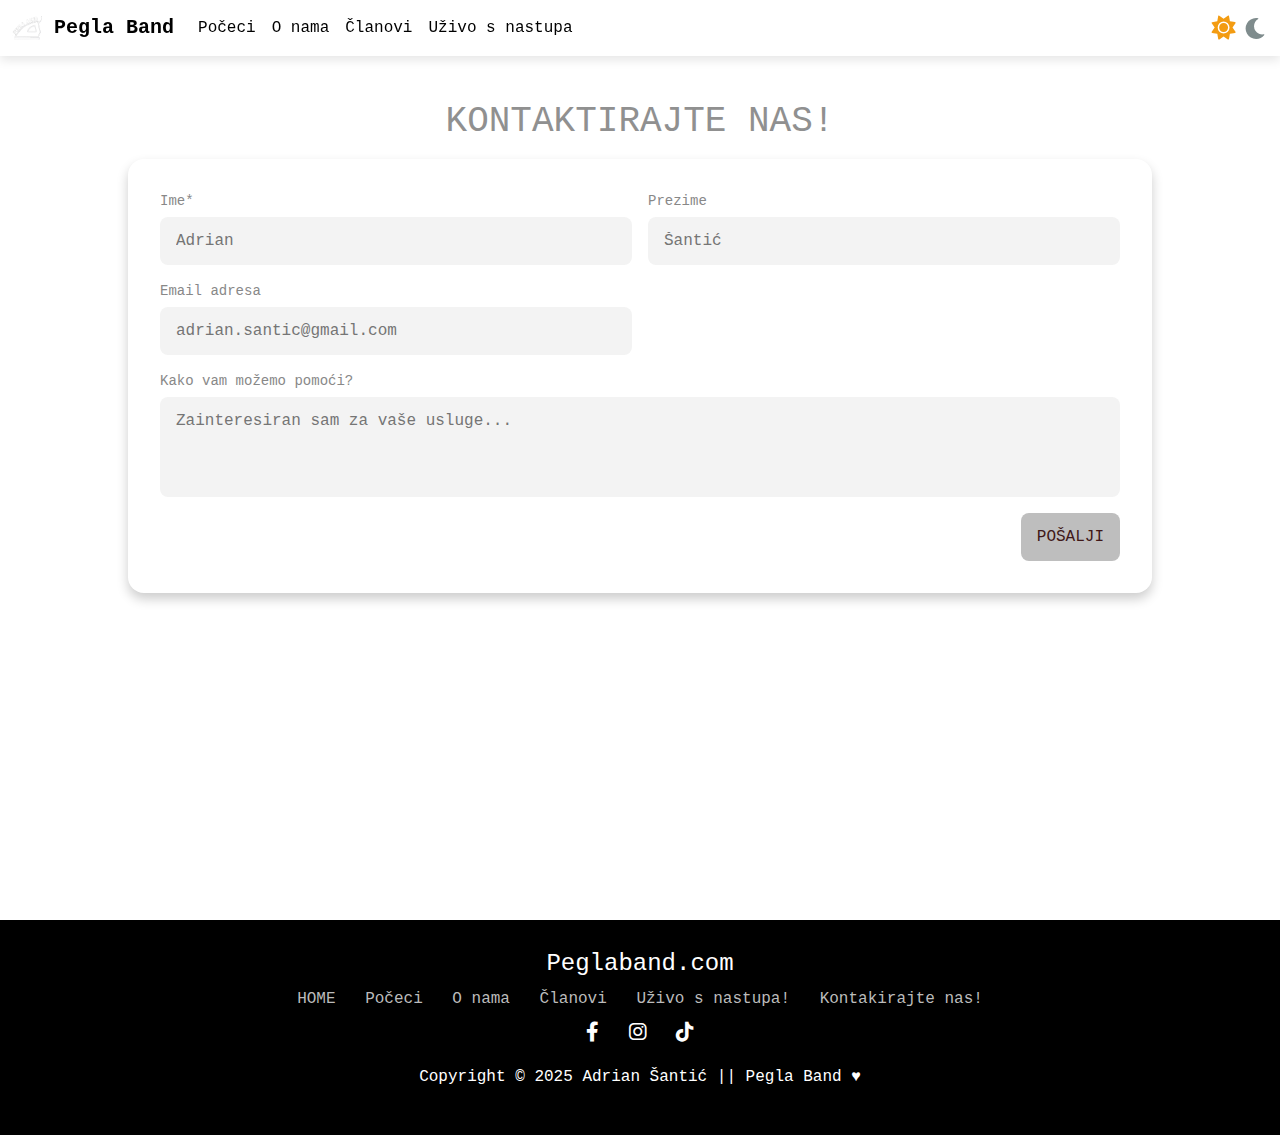
==== forma.html @ b2f0882d "Add files via upload" ====
<!DOCTYPE html>
<html lang="en">
  <head>
    <meta charset="UTF-8" />
    <meta name="viewport" content="width=device-width, initial-scale=1.0" />
    <title>Pegla Band</title>
    <script src="zavrsnizadatak.js"></script>
    <link rel="stylesheet" href="stil.css">
    <link rel="icon" type="image/x-icon" href="favicon-32x32.png">
    <link
      href="https://cdn.jsdelivr.net/npm/bootstrap@5.3.0/dist/css/bootstrap.min.css"
      rel="stylesheet"
    />
    <link
      href="https://cdnjs.cloudflare.com/ajax/libs/font-awesome/6.0.0-beta3/css/all.min.css"
      rel="stylesheet"
    />
  </head>
  <body>
    <nav class="navbar navbar-expand-lg fixed-top">
      <div class="container-fluid">
        <div class="logo">
          <a class="navbar-brand" href="index.html">
            <img
              src="peglaband.png"
              width="30"
              height="24"
              class="d-inline-block align-text-top"/>
            Pegla Band</a>
        </div>
        <button
          class="navbar-toggler"
          type="button"
          data-bs-toggle="collapse"
          data-bs-target="#navbarNavAltMarkup"
          aria-controls="navbarNavAltMarkup"
          aria-expanded="false"
          aria-label="Toggle navigation"
        >
          <span class="navbar-toggler-icon"></span>
        </button>

        <div class="collapse navbar-collapse" id="navbarNavAltMarkup">
          <div class="navbar-nav me-auto">
            <a class="nav-link" onclick="location.href='#ale'">Počeci</a>
            <a class="nav-link" onclick="location.href='index.html #ala'">O nama</a>
            <a class="nav-link" onclick="location.href='index.html #kutija'">Članovi</a>
            <a class="nav-link" onclick="location.href='index.html #vid'">Uživo s nastupa</a>
          </div>

          <div class="theme-switch">
            <input type="checkbox" id="themeToggle" />
            <label for="themeToggle">
              <i class="fas fa-sun"></i>
              <i class="fas fa-moon"></i>
            </label>
          </div>
        </div>
      </div>
    </nav>
    <main>
      <section class="section-contact">
        <div class="container">
          <h1 class="tekst" >Kontaktirajte NAS!</h1>
          

          <form>
            <div class="form-group">
              <label for="firstname">Ime*</label>
              <input
                type="text"
                name="firstname"
                id="firstname"
                required
                class="form-element"
                placeholder="Adrian"
              />
            </div>
            <div class="form-group">
              <label for="lastname">Prezime</label>
              <input
                type="text"
                name="lastname"
                id="lastname"
                required
                class="form-element"
                placeholder="Šantić"
              />
            </div>
            <div class="form-group">
              <label for="email">Email adresa</label>
              <input
                type="email"
                name="email"
                id="email"
                required
                class="form-element"
                placeholder="adrian.santic@gmail.com"
              />
            </div>
            <div class="form-group full">
              <label for="message">Kako vam možemo pomoći?</label>
              <textarea
                name="message"
                id="message"
                class="form-element"
                placeholder="Zainteresiran sam za vaše usluge..."
              ></textarea>
            </div>
            <div class="submit-group">
              <input type="submit" value="POŠALJI" />
            </div>
          </form>
        </div>
      </section>
    </main>
    <script src="https://cdn.jsdelivr.net/npm/bootstrap@5.3.0/dist/js/bootstrap.bundle.min.js"></script>
    <footer class="footer">
      <div class="container">
          <h4>Peglaband.com</h4>
          <nav>
              <a href="index.html">HOME</a>
              <a href="#ale">Počeci</a>
              <a href="index.html #ala">O nama</a>
              <a href="index.html #kutija">Članovi</a>
              <a href="index.html #vid">Uživo s nastupa!</a>
              <a href="forma.html">Kontakirajte nas!</a>
          </nav>
          <div class="social-icons mt-2">
              <a href="https://www.facebook.com/p/Pegla-band-100087325524202/?locale=hr_HR"><i class="fab fa-facebook-f"></i></a>
              <a href="https://www.instagram.com/pegla_band/"><i class="fab fa-instagram"></i></a>
              <a href="https://www.tiktok.com/@pegla.band"><i class="fab fa-tiktok"></i></a>
          </div>
          <p class="mt-3">Copyright © 2025 Adrian Šantić  || Pegla Band ♥</a></p>
      </div>
  </footer>
  </body>
</html>
---- stil.css ----
#ale{
  margin-top: 40px;
}

.video-container {
  width: 100%;
  height: 100%;
}
video {
  width: 100%;
  height: auto;
  border-radius: 10px;
}
.responsive-text {
  font-size: calc(0.8rem + 0.5vw);
  text-align: center;
}
@media (max-width: 768px) {
  .responsive-text {
      font-size: 0.9rem;
  }
}
@media (max-width: 480px) {
  .responsive-text {
      font-size: 0.8rem;
  }
}
.footer {
  background-color: #000;
  color: #fff;
  text-align: center;
  padding: 30px 0;
  width: 100%;
  position: relative;
  left: 0;
  margin-top: 20px;
}
.footer a {
  color: #bbb;
  text-decoration: none;
  margin:0 10px;
}
.footer a:hover {
  color: #fff;
}
.social-icons a {
  color: #ffffff;
  font-size: 20px;
  margin: 0 10px;
  display: inline-block;
}
body {
    margin: 0;
    padding: 0;
    font-family: "Courier New", Courier, monospace;
    background-color: white;
    color: black;
    transition: background-color 0.3s ease, color 0.3s ease;
  }

  .dark-mode {
    background-color: #000000 !important;
    color: #ffffff !important;
  }

  .dark-mode .navbar {
    background-color: #ffffff !important;
  }

  .dark-mode .container {
    background-color:black;
    border-radius: 10px;
  }
  .navbar .navbar-brand {
    color: black !important;
    transition: color 0.3s ease;
  }
  .dark-mode .navbar .navbar-brand {
    color: white !important;
  }
  .navbar .navbar-nav .nav-link {
    color: black !important;
    transition: color 0.3s ease;
  }
  .dark-mode .navbar .navbar-nav .nav-link {
    color: white !important;
  }
  .navbar-toggler {
    border: 2px solid rgba(0, 0, 0, 0.5);
  }


  .dark-mode .navbar-toggler {
    border: 2px solid white !important;
  }

  .dark-mode .navbar-toggler-icon {
    filter: invert(1);

  }

  .navbar {
    position: fixed;
    top: 0;
    width: 100%;
    z-index: 1000;
    background-color: rgba(255, 255, 255, 0.9);
    box-shadow: 0px 4px 10px rgba(0, 0, 0, 0.1);
    transition: background-color 0.3s ease;
  }
  .dark-mode .navbar {
    background-color: #222 !important;
  }
  .navbar-brand {
    font-size: 1.8rem;
    font-weight: bold;
  }
  .theme-switch {
    display: flex;
    align-items: center;
  }
  .theme-switch input {
    display: none;
  }
  .theme-switch label {
    display: flex;
    align-items: center;
    cursor: pointer;
    font-size: 1.5rem;
    gap: 8px;
  }
  .theme-switch .fa-sun {
    color: #f39c12;
  }

  .theme-switch .fa-moon {
    color: #7f8c8d;
  }

  .dark-mode .theme-switch .fa-sun {
    color: #bbb;
  }

  .dark-mode .theme-switch .fa-moon {
    color: #f1c40f;
  }

  .image-container {
    position: relative;
    width: 100%;
    margin-top: 56px;
    margin-bottom: 50px;
 
  }

  .image-container img {
    width: 100%;
    height: auto;
    display: block;
  }

  .col-sm {
    text-align: center;
    padding: 15px;
  }

  .box {
    transition: transform 0.3s ease-in-out;
    overflow: hidden;
    border-radius: 10px;
  }
  .box:hover {
    transform: scale(1.05);
  }
  .box img {
    width: 100%;
    height: auto;
    border-radius: 10px 10px 0 0;
  }
  .box-text {
    padding: 15px;
    text-align: center;
  }
  body {
    transition: background-color 0.3s ease, color 0.3s ease;
  }
  
  [data-bs-theme="dark"] .box {
    background-color: #1a1a1a;
    color: white;
  }
  [data-bs-theme="light"] .box {
    background-color: #f8f9fa;
    color: black;
  }
  @keyframes appear {
    from {
      opacity: 0;
      scale: 0.5;
    }
    to {
      opacity: 1;
      scale: 1;
    }
  }
  #kutija {
    animation: appear linear;
    animation-timeline: view();
    animation-range: entry 0%;
  }
  * {
	margin: 0;
	padding: 0;
	box-sizing: border-box;
	font-family: "Courier New", Courier, monospace;
}

.section-contact {
	min-height: 100vh;
	padding-top: 100px;
	padding-bottom: 100px;

	.container {
		max-width: 1280px;
		margin: 0 auto;
		padding-left: 32px;
		padding-right: 32px;

		@media (min-width: 768px) {
			padding-left: 64px;
			padding-right: 64px;
		}

		@media (min-width: 1024px) {
			padding-left: 128px;
			padding-right: 128px;
		}

		h1 {
			color: #909090;
			font-size: 36px;
			text-transform: uppercase;
			text-align: center;
			margin-bottom: 16px;
		}
		p {
			color: #888;
			font-size: 18px;
			line-height: 1.5;
			margin-bottom: 32px;
		}
		form {
			display: grid;
			grid-template-columns: 1fr;
			grid-gap: 16px;
			background-color: #FFF;
			padding: 32px;
			border-radius: 16px;
			box-shadow: 0px 6px 12px rgba(0, 0, 0, 0.2);

			@media (min-width: 768px) {
				grid-template-columns: repeat(2, 1fr);
      }
			.form-group {

				&.full {
					grid-column: 1 / -1;
				}

				label {
					display: block;
					margin-bottom: 5px;
					color: #888;
					font-size: 14px;
				}
        
				.form-element {
					appearance: none;
					outline: none;
					border: none;

					display: block;
					width: 100%;

					border-radius: 8px;
					padding: 12px 16px;
					background-color: #F3F3F3;
					transition: 0.4s;

					&:focus {
						box-shadow: 0px 0px 6px rgba(0, 0, 0, 0.2);
						background-color: #FFF;
					}
				}

				textarea {
					resize: none;
					min-height: 100px;
				}
			}

			.submit-group {
				grid-column: 1 / -1;
				text-align: right;

				input[type="submit"] {
					appearance: none;
					border: none;
					outline: none;
					background: none;

					padding: 12px 16px;
					background-color: #bebebe;
					border-radius: 8px;
					color: #401717;
					cursor: pointer;
					transition: 0.4s;

					&:hover {
						background-color: #787878;
					}
				}
			}
		}
	}
}
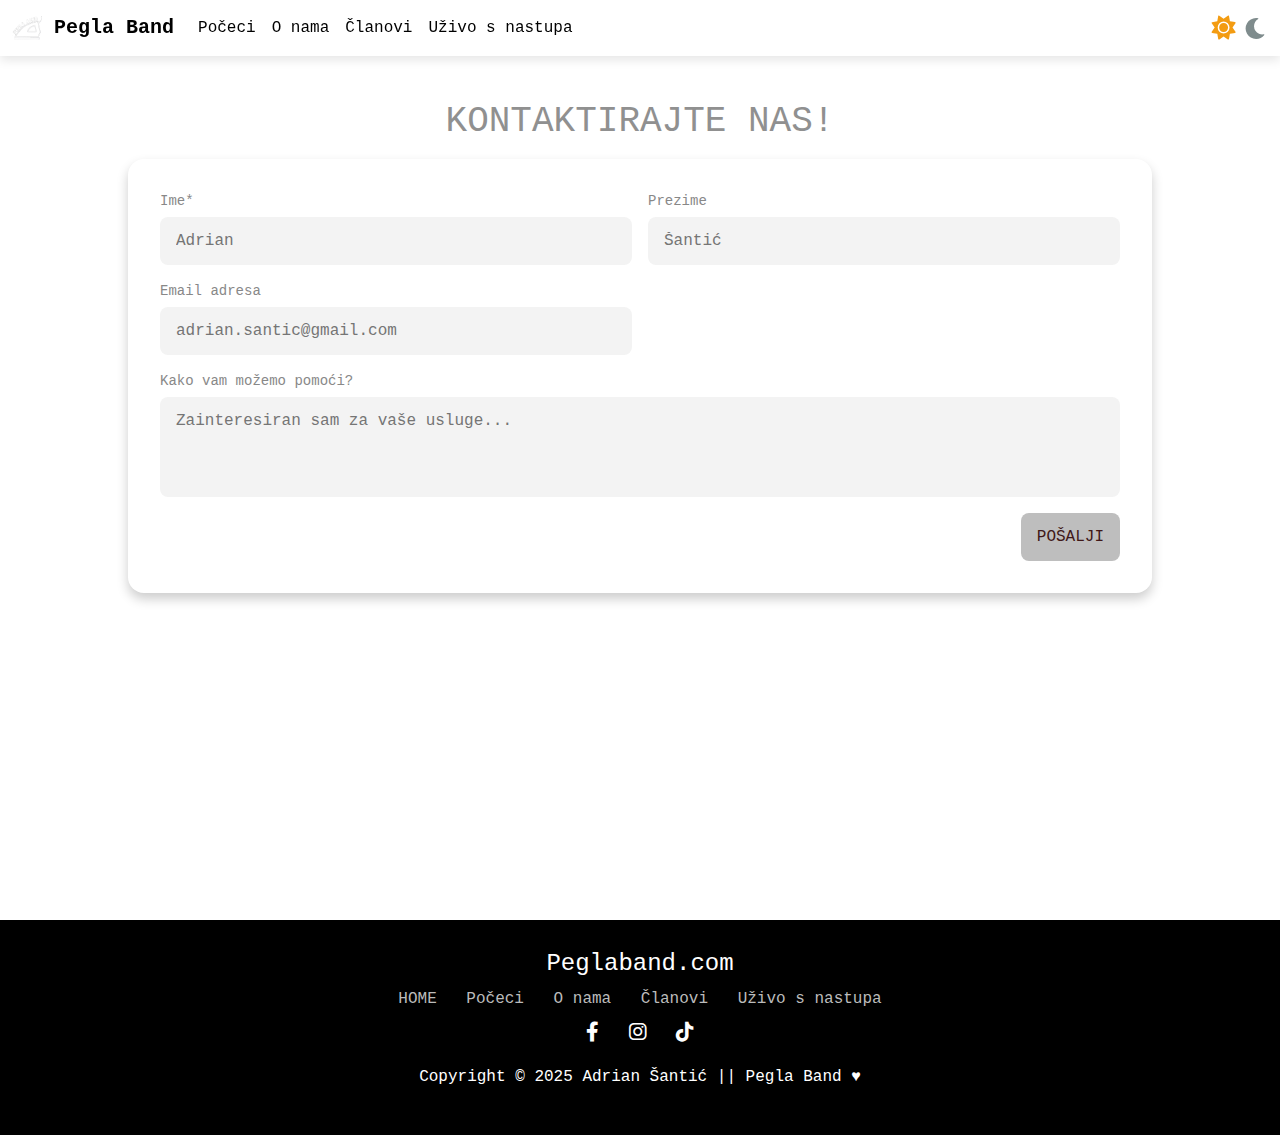
==== commit a402f96b: "Update forma.html" ====
--- a/forma.html
+++ b/forma.html
@@ -42,13 +42,12 @@
         </button>
 
         <div class="collapse navbar-collapse" id="navbarNavAltMarkup">
-          <div class="navbar-nav me-auto">
-            <a class="nav-link" onclick="location.href='#ale'">Počeci</a>
-            <a class="nav-link" onclick="location.href='index.html #ala'">O nama</a>
-            <a class="nav-link" onclick="location.href='index.html #kutija'">Članovi</a>
-            <a class="nav-link" onclick="location.href='index.html #vid'">Uživo s nastupa</a>
+        <div class="navbar-nav me-auto">
+        	  <a class="nav-link" href="index.html#ale">Počeci</a>
+            <a class="nav-link" href="index.html#ala">O nama</a>
+            <a class="nav-link" href="index.html#kutija">Članovi</a>
+            <a class="nav-link" href="index.html#vid">Uživo s nastupa</a>
           </div>
-
           <div class="theme-switch">
             <input type="checkbox" id="themeToggle" />
             <label for="themeToggle">
@@ -121,11 +120,10 @@
           <h4>Peglaband.com</h4>
           <nav>
               <a href="index.html">HOME</a>
-              <a href="#ale">Počeci</a>
-              <a href="index.html #ala">O nama</a>
-              <a href="index.html #kutija">Članovi</a>
-              <a href="index.html #vid">Uživo s nastupa!</a>
-              <a href="forma.html">Kontakirajte nas!</a>
+              <a href="index.html#ale">Počeci</a>
+            <a href="index.html#ala">O nama</a>
+            <a href="index.html#kutija">Članovi</a>
+            <a href="index.html#vid">Uživo s nastupa</a>
           </nav>
           <div class="social-icons mt-2">
               <a href="https://www.facebook.com/p/Pegla-band-100087325524202/?locale=hr_HR"><i class="fab fa-facebook-f"></i></a>
--- a/stil.css
+++ b/stil.css
@@ -19,11 +19,17 @@
   .responsive-text {
       font-size: 0.9rem;
   }
+	.heroSlika{
+		 margin-top: 25px;
+	}
 }
 @media (max-width: 480px) {
   .responsive-text {
       font-size: 0.8rem;
   }
+	.heroSlika{
+    margin-top: 40px;
+   }
 }
 .footer {
   background-color: #000;
@@ -323,4 +329,4 @@
 			}
 		}
 	}
-}+}
